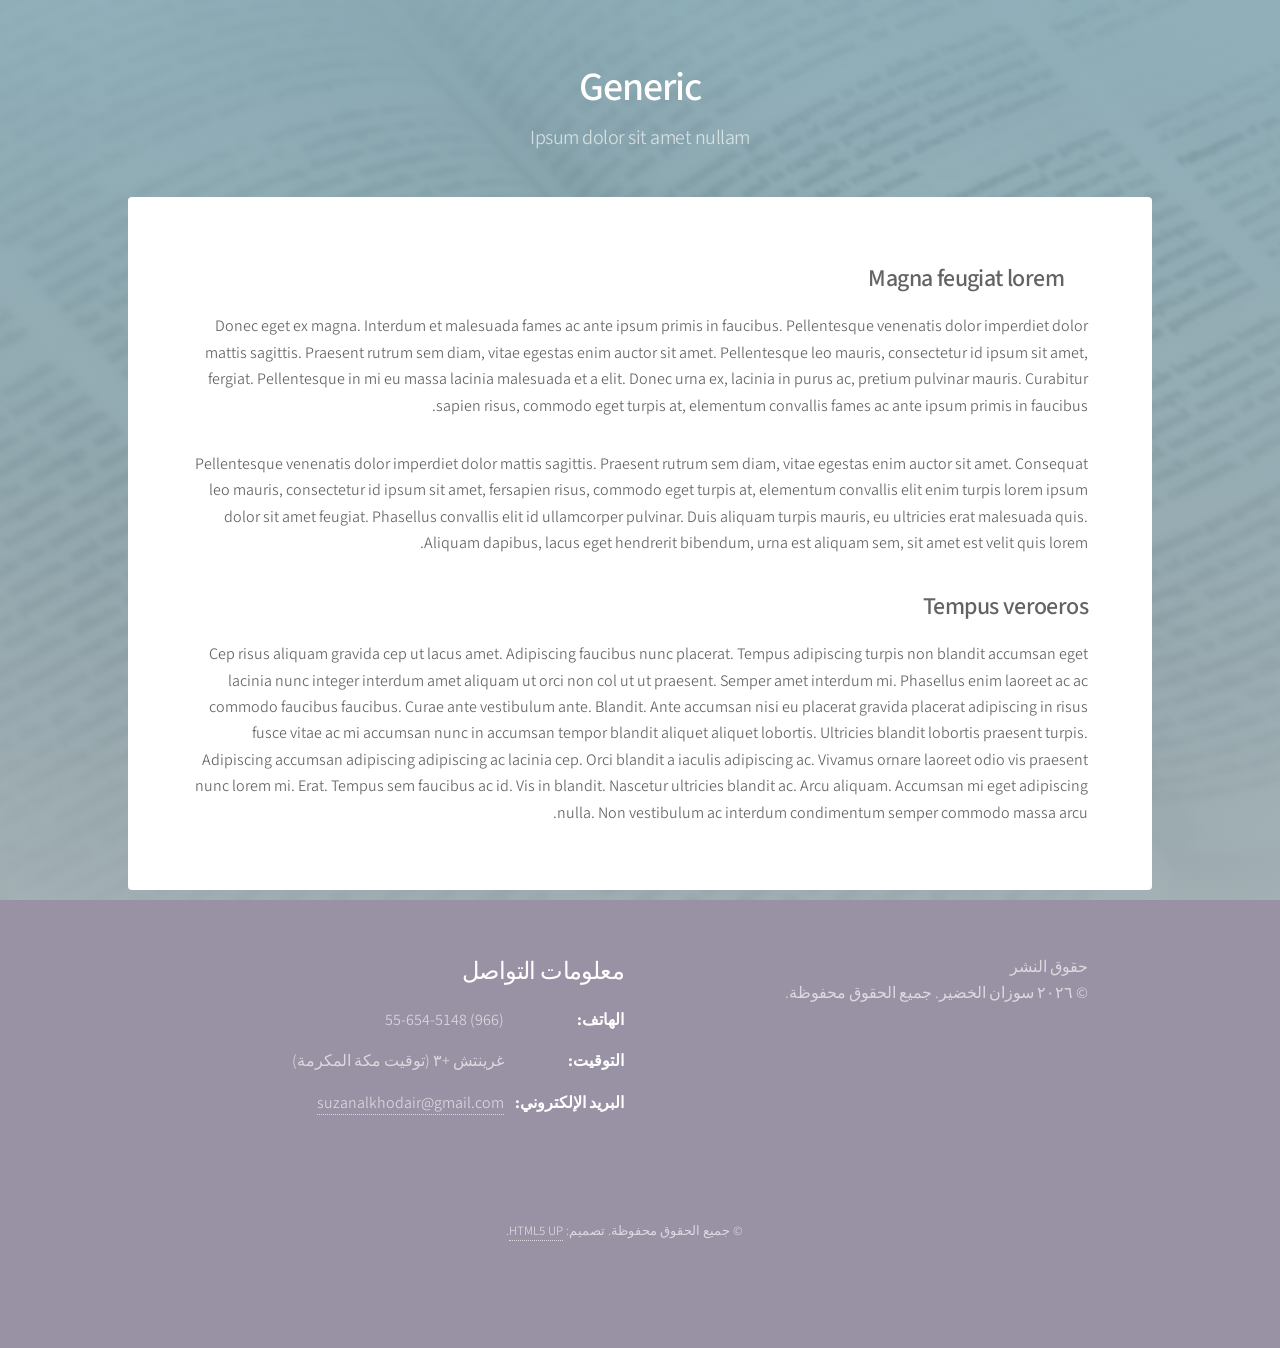
==== editing-arabic.html @ dbc7c9cd "Update editing-arabic.html" ====
<!DOCTYPE HTML>
<!--
	Stellar by HTML5 UP
	html5up.net | @ajlkn
	Free for personal and commercial use under the CCA 3.0 license (html5up.net/license)
-->
<html lang="ar" dir="rtl">
	<head>
		<title>editing - sk-ed.net</title>
		<meta charset="utf-8" />
		<meta name="viewport" content="width=device-width, initial-scale=1, user-scalable=no" />
		<link rel="stylesheet" href="assets/css/main.css" />
		<noscript><link rel="stylesheet" href="assets/css/noscript.css" /></noscript>
	</head>
	<body class="is-preload">

		<!-- Wrapper -->
			<div id="wrapper">

				<!-- Header -->
					<header id="header">
						<h1>Generic</h1>
						<p>Ipsum dolor sit amet nullam</p>
					</header>

				<!-- Main -->
					<div id="main">

						<!-- Content -->
							<section id="content" class="main">
								<span class="image right"><img src="images/pic04.jpg" alt="" /></span>
								<h2>Magna feugiat lorem</h2>
								<p>Donec eget ex magna. Interdum et malesuada fames ac ante ipsum primis in faucibus. Pellentesque venenatis dolor imperdiet dolor mattis sagittis. Praesent rutrum sem diam, vitae egestas enim auctor sit amet. Pellentesque leo mauris, consectetur id ipsum sit amet, fergiat. Pellentesque in mi eu massa lacinia malesuada et a elit. Donec urna ex, lacinia in purus ac, pretium pulvinar mauris. Curabitur sapien risus, commodo eget turpis at, elementum convallis fames ac ante ipsum primis in faucibus.</p>
								<p>Pellentesque venenatis dolor imperdiet dolor mattis sagittis. Praesent rutrum sem diam, vitae egestas enim auctor sit amet. Consequat leo mauris, consectetur id ipsum sit amet, fersapien risus, commodo eget turpis at, elementum convallis elit enim turpis lorem ipsum dolor sit amet feugiat. Phasellus convallis elit id ullamcorper pulvinar. Duis aliquam turpis mauris, eu ultricies erat malesuada quis. Aliquam dapibus, lacus eget hendrerit bibendum, urna est aliquam sem, sit amet est velit quis lorem.</p>
								<h2>Tempus veroeros</h2>
								<p>Cep risus aliquam gravida cep ut lacus amet. Adipiscing faucibus nunc placerat. Tempus adipiscing turpis non blandit accumsan eget lacinia nunc integer interdum amet aliquam ut orci non col ut ut praesent. Semper amet interdum mi. Phasellus enim laoreet ac ac commodo faucibus faucibus. Curae ante vestibulum ante. Blandit. Ante accumsan nisi eu placerat gravida placerat adipiscing in risus fusce vitae ac mi accumsan nunc in accumsan tempor blandit aliquet aliquet lobortis. Ultricies blandit lobortis praesent turpis. Adipiscing accumsan adipiscing adipiscing ac lacinia cep. Orci blandit a iaculis adipiscing ac. Vivamus ornare laoreet odio vis praesent nunc lorem mi. Erat. Tempus sem faucibus ac id. Vis in blandit. Nascetur ultricies blandit ac. Arcu aliquam. Accumsan mi eget adipiscing nulla. Non vestibulum ac interdum condimentum semper commodo massa arcu.</p>
							</section>

					</div>

				<!-- Footer -->
					<footer id="footer">
						<section>
    <dt>حقوق النشر</dt>
    <dd>&copy; ٢٠٢٦ سوزان الخضير. جميع الحقوق محفوظة.</dd>
</section>
<section>
    <h2>معلومات التواصل</h2>
    <dl class="alt" style="direction: rtl; text-align: right; margin: 0; padding: 0;">								
        
        <!-- Row 1: Phone -->
        <div style="display: flex; justify-content: flex-start; align-items: center; margin-bottom: 15px;">
            <dt style="font-weight: bold; min-width: 120px; margin: 0;">الهاتف:</dt>
            <dd dir="ltr" style="margin: 0; padding: 0;">55-654-5148 (966)</dd>
        </div>
        
        <!-- Row 2: Time -->
        <div style="display: flex; justify-content: flex-start; align-items: center; margin-bottom: 15px;">
            <dt style="font-weight: bold; min-width: 120px; margin: 0;">التوقيت:</dt>
            <dd style="margin: 0; padding: 0;">غرينتش +٣ (توقيت مكة المكرمة)</dd>
        </div>
        
        <!-- Row 3: Email -->
        <div style="display: flex; justify-content: flex-start; align-items: center; margin-bottom: 15px;">
            <dt style="font-weight: bold; min-width: 120px; margin: 0;">البريد الإلكتروني:</dt>
            <dd style="margin: 0; padding: 0;"><a href="mailto:suzanalkhodair@gmail.com">suzanalkhodair@gmail.com</a></dd>
        </div>
        
    </dl>

    <ul class="icons">
        <li><a href="https://x.com/docsu1970" class="icon brands fa-twitter"><span class="label">تويتر</span></a></li>
        <li><a href="https://www.linkedin.com/in/docsu1970/" class="icon brands fa-linkedin"><span class="label">لينكد إن</span></a></li>
        <li><a href="https://www.youtube.com/@suzanalkhodairmedicaledito6177" class="icon brands fa-youtube"><span class="label">يوتيوب</span></a></li>
        <li><a href="https://iwtsp.com/966556545148" class="icon brands fa-whatsapp"><span class="label">واتساب</span></a></li>		
    </ul>
</section>
<p class="copyright">&copy; جميع الحقوق محفوظة. تصميم: <a href="https://html5up.net">HTML5 UP</a>.</p>
					</footer>

			</div>

		<!-- Scripts -->
			<script src="assets/js/jquery.min.js"></script>
			<script src="assets/js/jquery.scrollex.min.js"></script>
			<script src="assets/js/jquery.scrolly.min.js"></script>
			<script src="assets/js/browser.min.js"></script>
			<script src="assets/js/breakpoints.min.js"></script>
			<script src="assets/js/util.js"></script>
			<script src="assets/js/main.js"></script>

	</body>
</html>
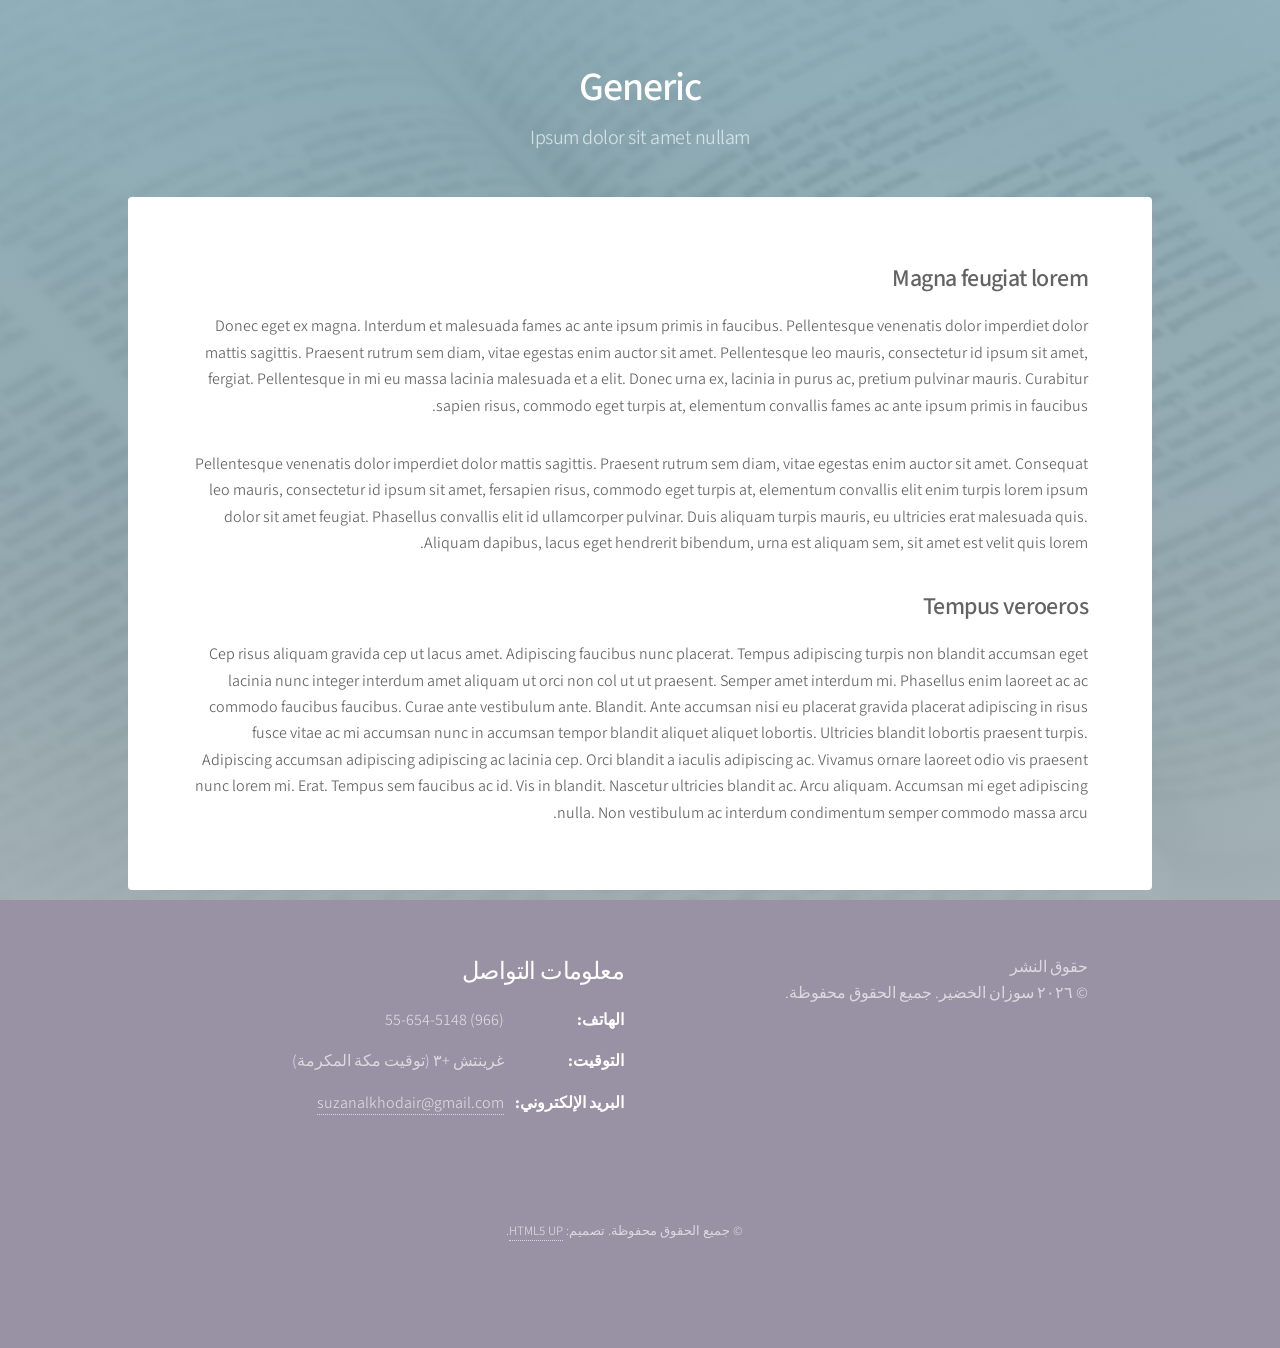
==== commit a4b6dcd7: "Update editing-arabic.html" ====
--- a/editing-arabic.html
+++ b/editing-arabic.html
@@ -28,7 +28,7 @@
 
 						<!-- Content -->
 							<section id="content" class="main">
-								<span class="image right"><img src="images/pic04.jpg" alt="" /></span>
+								<span class="image left"><img src="images/pic04.jpg" alt="" /></span>
 								<h2>Magna feugiat lorem</h2>
 								<p>Donec eget ex magna. Interdum et malesuada fames ac ante ipsum primis in faucibus. Pellentesque venenatis dolor imperdiet dolor mattis sagittis. Praesent rutrum sem diam, vitae egestas enim auctor sit amet. Pellentesque leo mauris, consectetur id ipsum sit amet, fergiat. Pellentesque in mi eu massa lacinia malesuada et a elit. Donec urna ex, lacinia in purus ac, pretium pulvinar mauris. Curabitur sapien risus, commodo eget turpis at, elementum convallis fames ac ante ipsum primis in faucibus.</p>
 								<p>Pellentesque venenatis dolor imperdiet dolor mattis sagittis. Praesent rutrum sem diam, vitae egestas enim auctor sit amet. Consequat leo mauris, consectetur id ipsum sit amet, fersapien risus, commodo eget turpis at, elementum convallis elit enim turpis lorem ipsum dolor sit amet feugiat. Phasellus convallis elit id ullamcorper pulvinar. Duis aliquam turpis mauris, eu ultricies erat malesuada quis. Aliquam dapibus, lacus eget hendrerit bibendum, urna est aliquam sem, sit amet est velit quis lorem.</p>
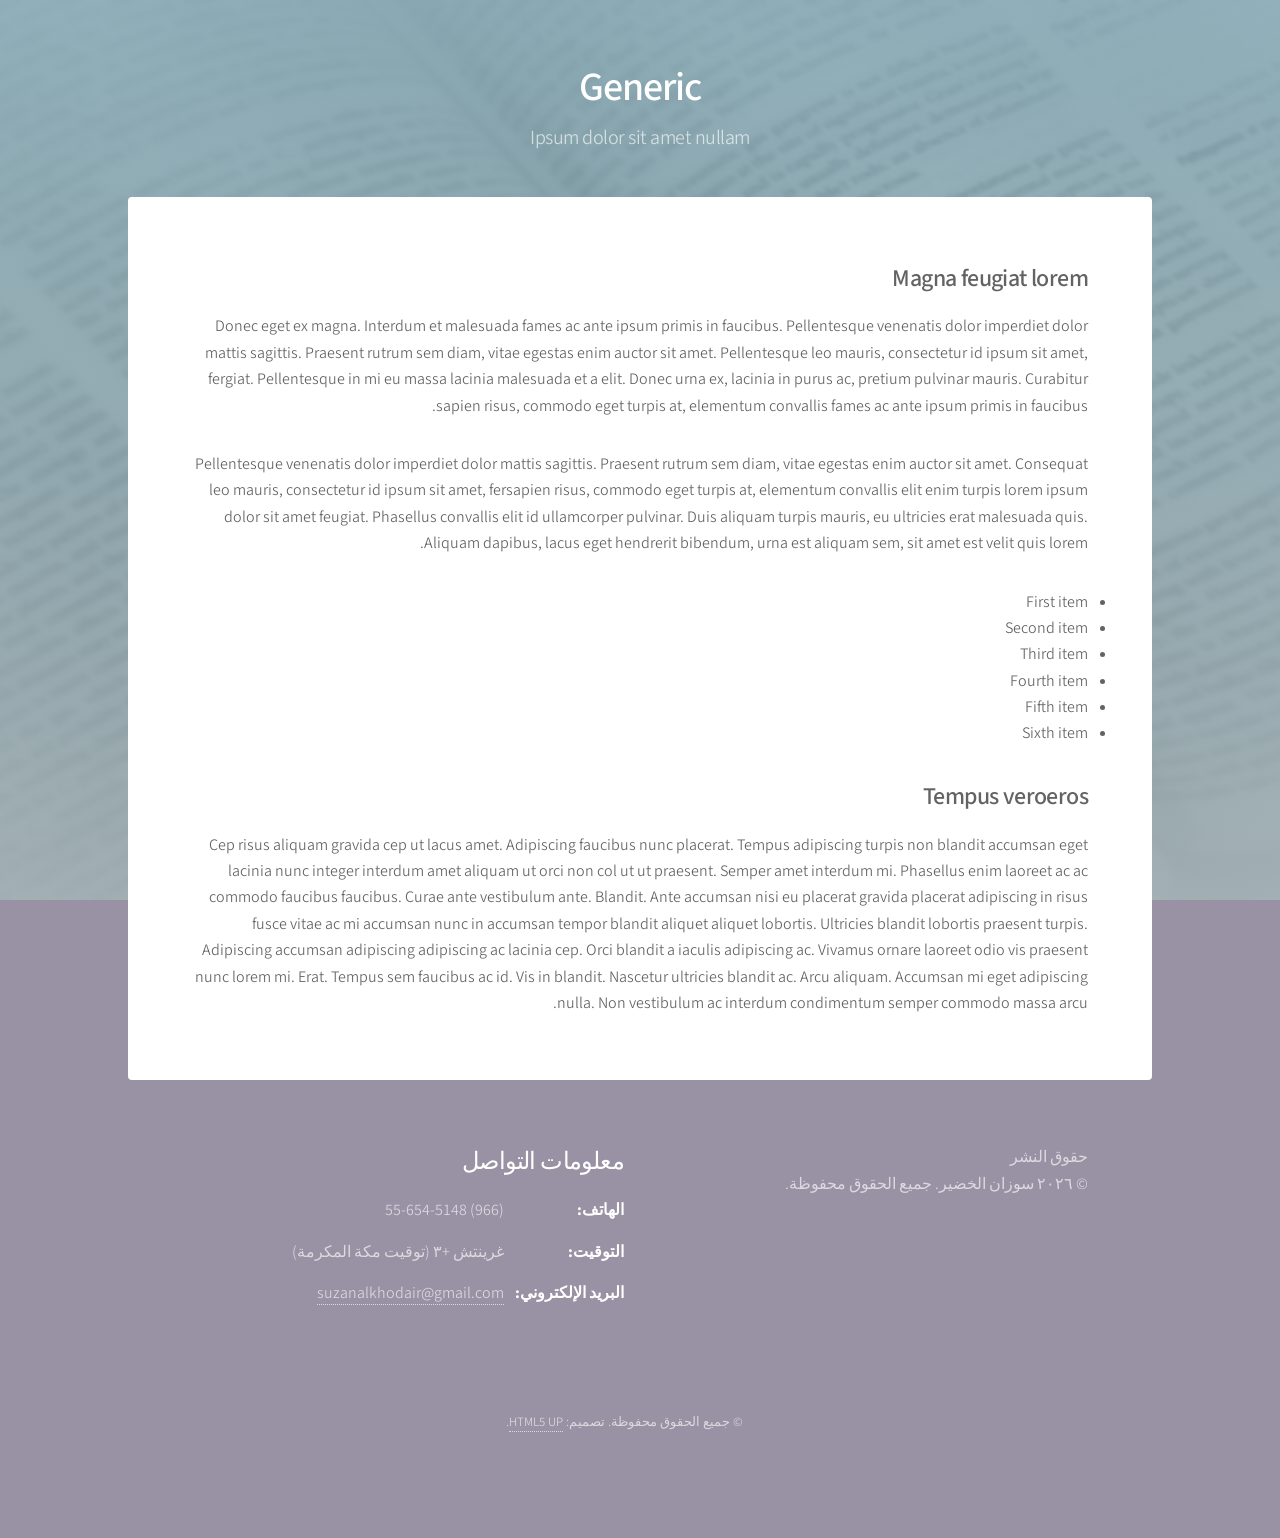
==== commit 33f14759: "Update editing-arabic.html" ====
--- a/editing-arabic.html
+++ b/editing-arabic.html
@@ -32,6 +32,14 @@
 								<h2>Magna feugiat lorem</h2>
 								<p>Donec eget ex magna. Interdum et malesuada fames ac ante ipsum primis in faucibus. Pellentesque venenatis dolor imperdiet dolor mattis sagittis. Praesent rutrum sem diam, vitae egestas enim auctor sit amet. Pellentesque leo mauris, consectetur id ipsum sit amet, fergiat. Pellentesque in mi eu massa lacinia malesuada et a elit. Donec urna ex, lacinia in purus ac, pretium pulvinar mauris. Curabitur sapien risus, commodo eget turpis at, elementum convallis fames ac ante ipsum primis in faucibus.</p>
 								<p>Pellentesque venenatis dolor imperdiet dolor mattis sagittis. Praesent rutrum sem diam, vitae egestas enim auctor sit amet. Consequat leo mauris, consectetur id ipsum sit amet, fersapien risus, commodo eget turpis at, elementum convallis elit enim turpis lorem ipsum dolor sit amet feugiat. Phasellus convallis elit id ullamcorper pulvinar. Duis aliquam turpis mauris, eu ultricies erat malesuada quis. Aliquam dapibus, lacus eget hendrerit bibendum, urna est aliquam sem, sit amet est velit quis lorem.</p>
+								<ul class="two-column-list dir="rtl"">
+  <li>First item</li>
+  <li>Second item</li>
+  <li>Third item</li>
+  <li>Fourth item</li>
+  <li>Fifth item</li>
+  <li>Sixth item</li>
+</ul>
 								<h2>Tempus veroeros</h2>
 								<p>Cep risus aliquam gravida cep ut lacus amet. Adipiscing faucibus nunc placerat. Tempus adipiscing turpis non blandit accumsan eget lacinia nunc integer interdum amet aliquam ut orci non col ut ut praesent. Semper amet interdum mi. Phasellus enim laoreet ac ac commodo faucibus faucibus. Curae ante vestibulum ante. Blandit. Ante accumsan nisi eu placerat gravida placerat adipiscing in risus fusce vitae ac mi accumsan nunc in accumsan tempor blandit aliquet aliquet lobortis. Ultricies blandit lobortis praesent turpis. Adipiscing accumsan adipiscing adipiscing ac lacinia cep. Orci blandit a iaculis adipiscing ac. Vivamus ornare laoreet odio vis praesent nunc lorem mi. Erat. Tempus sem faucibus ac id. Vis in blandit. Nascetur ultricies blandit ac. Arcu aliquam. Accumsan mi eget adipiscing nulla. Non vestibulum ac interdum condimentum semper commodo massa arcu.</p>
 							</section>
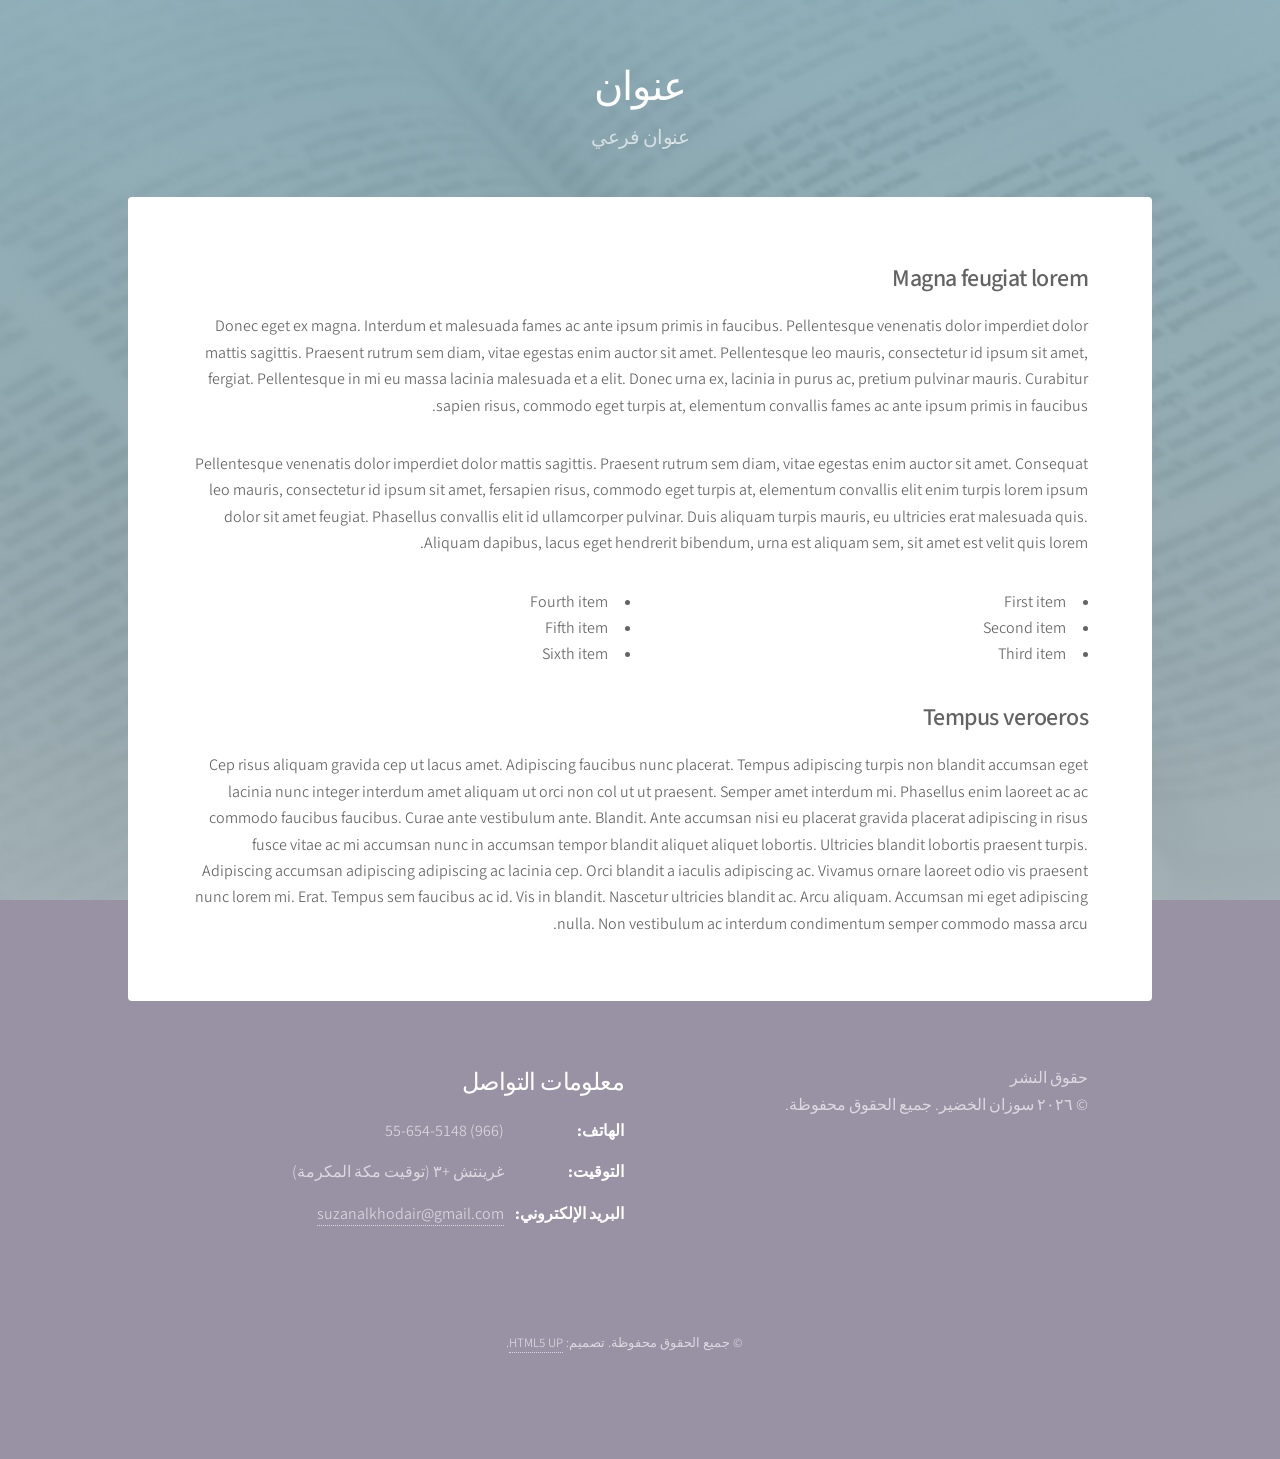
==== commit 550974ca: "Update editing-arabic.html" ====
--- a/editing-arabic.html
+++ b/editing-arabic.html
@@ -19,8 +19,8 @@
 
 				<!-- Header -->
 					<header id="header">
-						<h1>Generic</h1>
-						<p>Ipsum dolor sit amet nullam</p>
+						<h1>عنوان</h1>
+						<p>عنوان فرعي</p>
 					</header>
 
 				<!-- Main -->
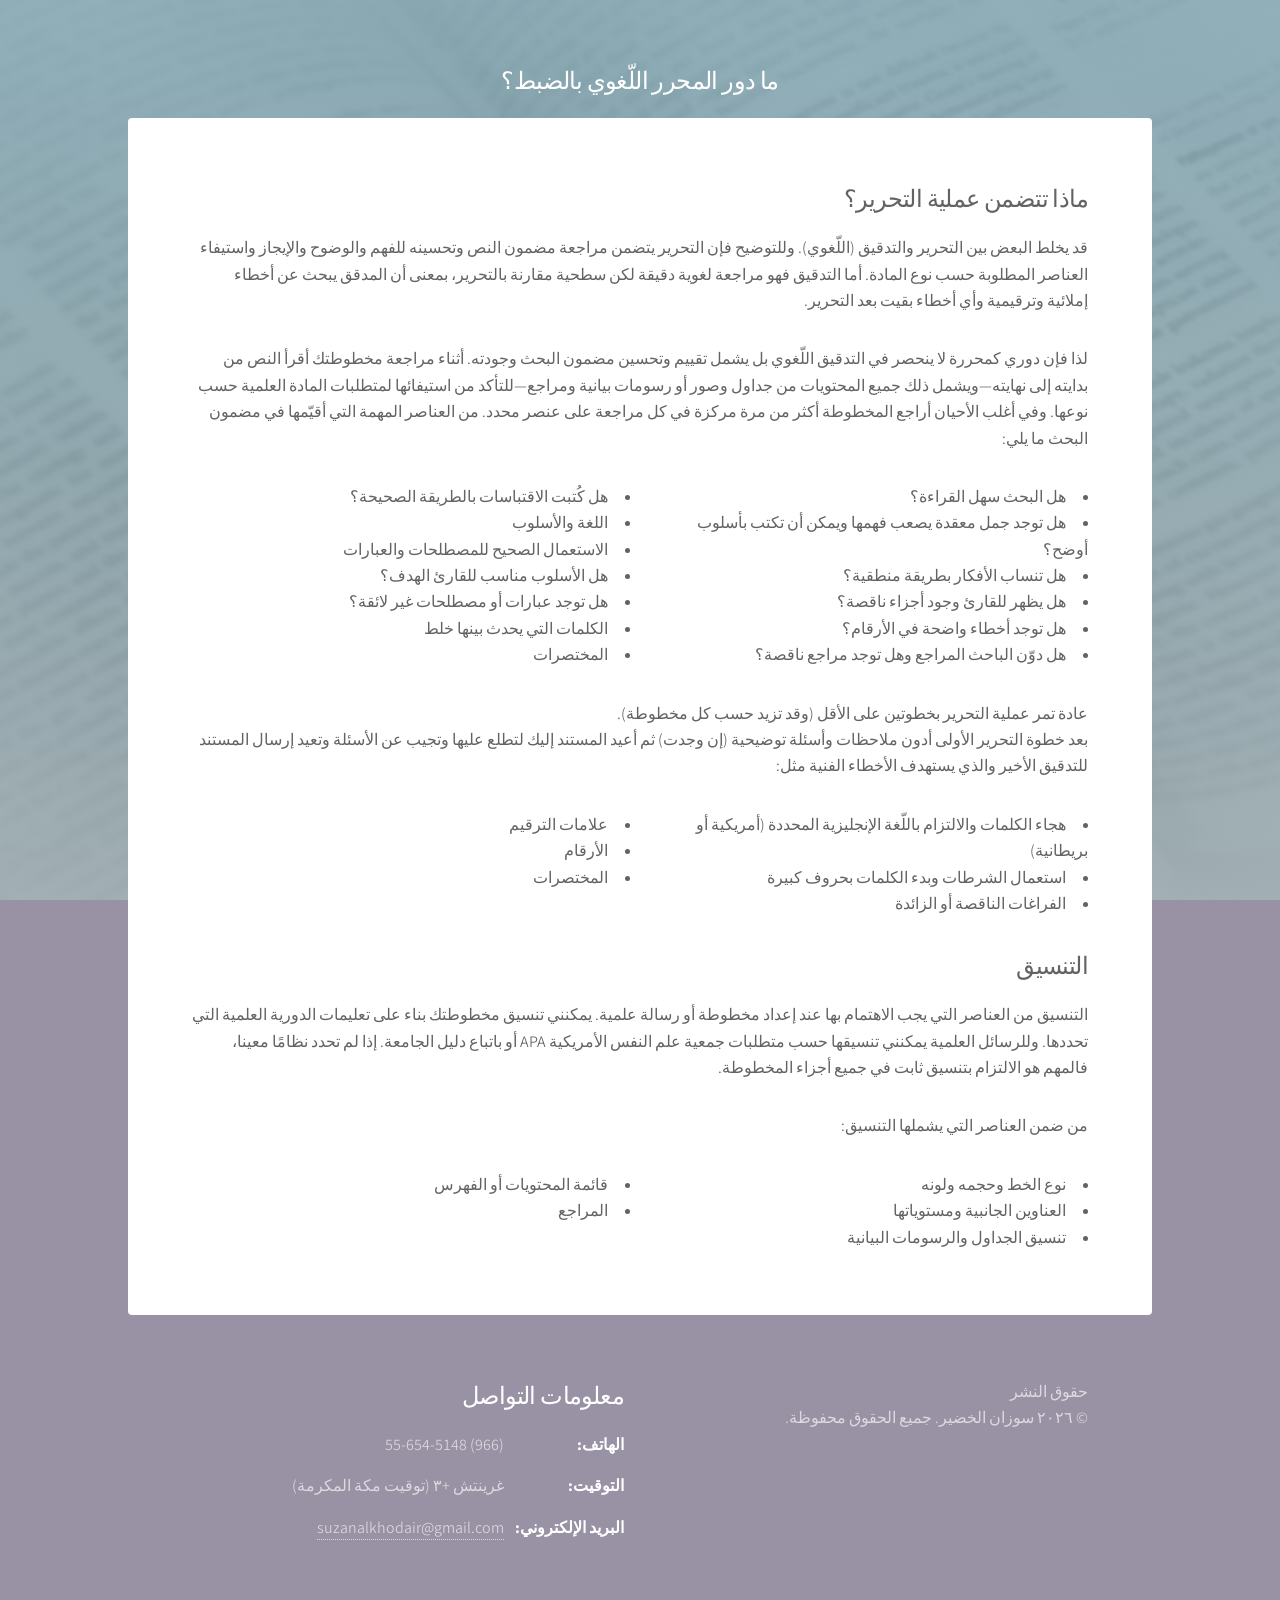
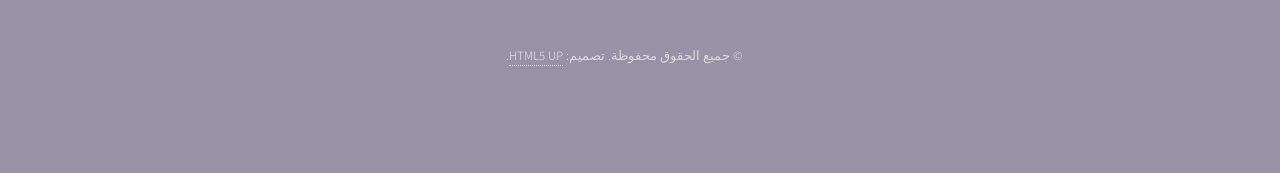
==== commit 7e3ae99e: "Update editing-arabic.html" ====
--- a/editing-arabic.html
+++ b/editing-arabic.html
@@ -6,7 +6,7 @@
 -->
 <html lang="ar" dir="rtl">
 	<head>
-		<title>editing - sk-ed.net</title>
+		<title>editing-AR sk-ed.net</title>
 		<meta charset="utf-8" />
 		<meta name="viewport" content="width=device-width, initial-scale=1, user-scalable=no" />
 		<link rel="stylesheet" href="assets/css/main.css" />
@@ -19,8 +19,7 @@
 
 				<!-- Header -->
 					<header id="header">
-						<h1>عنوان</h1>
-						<p>عنوان فرعي</p>
+						<h2>ما دور المحرر اللّغوي بالضبط؟</h2>
 					</header>
 
 				<!-- Main -->
@@ -29,19 +28,43 @@
 						<!-- Content -->
 							<section id="content" class="main">
 								<span class="image left"><img src="images/pic04.jpg" alt="" /></span>
-								<h2>Magna feugiat lorem</h2>
-								<p>Donec eget ex magna. Interdum et malesuada fames ac ante ipsum primis in faucibus. Pellentesque venenatis dolor imperdiet dolor mattis sagittis. Praesent rutrum sem diam, vitae egestas enim auctor sit amet. Pellentesque leo mauris, consectetur id ipsum sit amet, fergiat. Pellentesque in mi eu massa lacinia malesuada et a elit. Donec urna ex, lacinia in purus ac, pretium pulvinar mauris. Curabitur sapien risus, commodo eget turpis at, elementum convallis fames ac ante ipsum primis in faucibus.</p>
-								<p>Pellentesque venenatis dolor imperdiet dolor mattis sagittis. Praesent rutrum sem diam, vitae egestas enim auctor sit amet. Consequat leo mauris, consectetur id ipsum sit amet, fersapien risus, commodo eget turpis at, elementum convallis elit enim turpis lorem ipsum dolor sit amet feugiat. Phasellus convallis elit id ullamcorper pulvinar. Duis aliquam turpis mauris, eu ultricies erat malesuada quis. Aliquam dapibus, lacus eget hendrerit bibendum, urna est aliquam sem, sit amet est velit quis lorem.</p>
+								<h2>ماذا تتضمن عملية التحرير؟</h2>
+								<p>قد يخلط البعض بين التحرير والتدقيق (اللّغوي). وللتوضيح فإن التحرير يتضمن مراجعة مضمون النص وتحسينه للفهم والوضوح والإيجاز واستيفاء العناصر المطلوبة حسب نوع المادة. أما التدقيق فهو مراجعة لغوية دقيقة لكن سطحية مقارنة بالتحرير، بمعنى أن المدقق يبحث عن أخطاء إملائية وترقيمية وأي أخطاء بقيت بعد التحرير.</p>
+								<p>لذا فإن دوري كمحررة لا ينحصر في التدقيق اللّغوي بل يشمل تقييم وتحسين مضمون البحث وجودته. أثناء مراجعة مخطوطتك أقرأ النص من بدايته إلى نهايته—ويشمل ذلك جميع المحتويات من جداول وصور أو رسومات بيانية ومراجع—للتأكد من استيفائها لمتطلبات المادة العلمية حسب نوعها. وفي أغلب الأحيان أراجع المخطوطة أكثر من مرة مركزة في كل مراجعة على عنصر محدد. من العناصر المهمة التي أقيّمها في مضمون البحث ما يلي:</p>
 								<ul class="two-column-list dir="rtl"">
-  <li>First item</li>
-  <li>Second item</li>
-  <li>Third item</li>
-  <li>Fourth item</li>
-  <li>Fifth item</li>
-  <li>Sixth item</li>
-</ul>
-								<h2>Tempus veroeros</h2>
-								<p>Cep risus aliquam gravida cep ut lacus amet. Adipiscing faucibus nunc placerat. Tempus adipiscing turpis non blandit accumsan eget lacinia nunc integer interdum amet aliquam ut orci non col ut ut praesent. Semper amet interdum mi. Phasellus enim laoreet ac ac commodo faucibus faucibus. Curae ante vestibulum ante. Blandit. Ante accumsan nisi eu placerat gravida placerat adipiscing in risus fusce vitae ac mi accumsan nunc in accumsan tempor blandit aliquet aliquet lobortis. Ultricies blandit lobortis praesent turpis. Adipiscing accumsan adipiscing adipiscing ac lacinia cep. Orci blandit a iaculis adipiscing ac. Vivamus ornare laoreet odio vis praesent nunc lorem mi. Erat. Tempus sem faucibus ac id. Vis in blandit. Nascetur ultricies blandit ac. Arcu aliquam. Accumsan mi eget adipiscing nulla. Non vestibulum ac interdum condimentum semper commodo massa arcu.</p>
+  <li>هل البحث سهل القراءة؟</li>
+  <li>هل توجد جمل معقدة يصعب فهمها ويمكن أن تكتب بأسلوب أوضح؟</li>
+  <li>هل تنساب الأفكار بطريقة منطقية؟</li>
+  <li>هل يظهر للقارئ وجود أجزاء ناقصة؟</li>
+  <li>هل توجد أخطاء واضحة في الأرقام؟</li>
+  <li>هل دوّن الباحث المراجع وهل توجد مراجع ناقصة؟</li>
+   <li>هل كُتبت الاقتباسات بالطريقة الصحيحة؟</li>
+  <li>اللغة والأسلوب</li>
+  <li>الاستعمال الصحيح للمصطلحات والعبارات</li>
+	<li>هل الأسلوب مناسب للقارئ الهدف؟</li>
+  <li>هل توجد عبارات أو مصطلحات غير لائقة؟</li>
+   <li>الكلمات التي يحدث بينها خلط</li>
+  <li>المختصرات</li>
+  </ul>
+<p>عادة تمر عملية التحرير بخطوتين على الأقل (وقد تزيد حسب كل مخطوطة).</br>بعد خطوة التحرير الأولى أدون ملاحظات وأسئلة توضيحية (إن وجدت) ثم أعيد المستند إليك لتطلع عليها وتجيب عن الأسئلة وتعيد إرسال المستند للتدقيق الأخير والذي يستهدف الأخطاء الفنية مثل:</p>
+	<ul class="two-column-list dir="rtl"">
+  <li>هجاء الكلمات والالتزام باللّغة الإنجليزية المحددة (أمريكية أو بريطانية)</li>
+  <li>استعمال الشرطات وبدء الكلمات بحروف كبيرة</li>
+  <li>الفراغات الناقصة أو الزائدة</li>
+  <li>علامات الترقيم</li>
+  <li>الأرقام</li>
+  <li>المختصرات</li>
+	</ul>
+								<h2>التنسيق</h2>
+								<p>التنسيق من العناصر التي يجب الاهتمام بها عند إعداد مخطوطة أو رسالة علمية. يمكنني تنسيق مخطوطتك بناء على تعليمات الدورية العلمية التي تحددها. وللرسائل العلمية يمكنني تنسيقها حسب متطلبات جمعية علم النفس الأمريكية APA أو باتباع دليل الجامعة. إذا لم تحدد نظامًا معينا، فالمهم هو الالتزام بتنسيق ثابت في جميع أجزاء المخطوطة.</p>
+								<p>من ضمن العناصر التي يشملها التنسيق:</p>
+	<ul class="two-column-list dir="rtl"">
+  <li>نوع الخط وحجمه ولونه</li>
+  <li>العناوين الجانبية ومستوياتها</li>
+  <li>تنسيق الجداول والرسومات البيانية</li>
+  <li>قائمة المحتويات أو الفهرس</li>
+  <li>المراجع</li>
+	</ul>
 							</section>
 
 					</div>
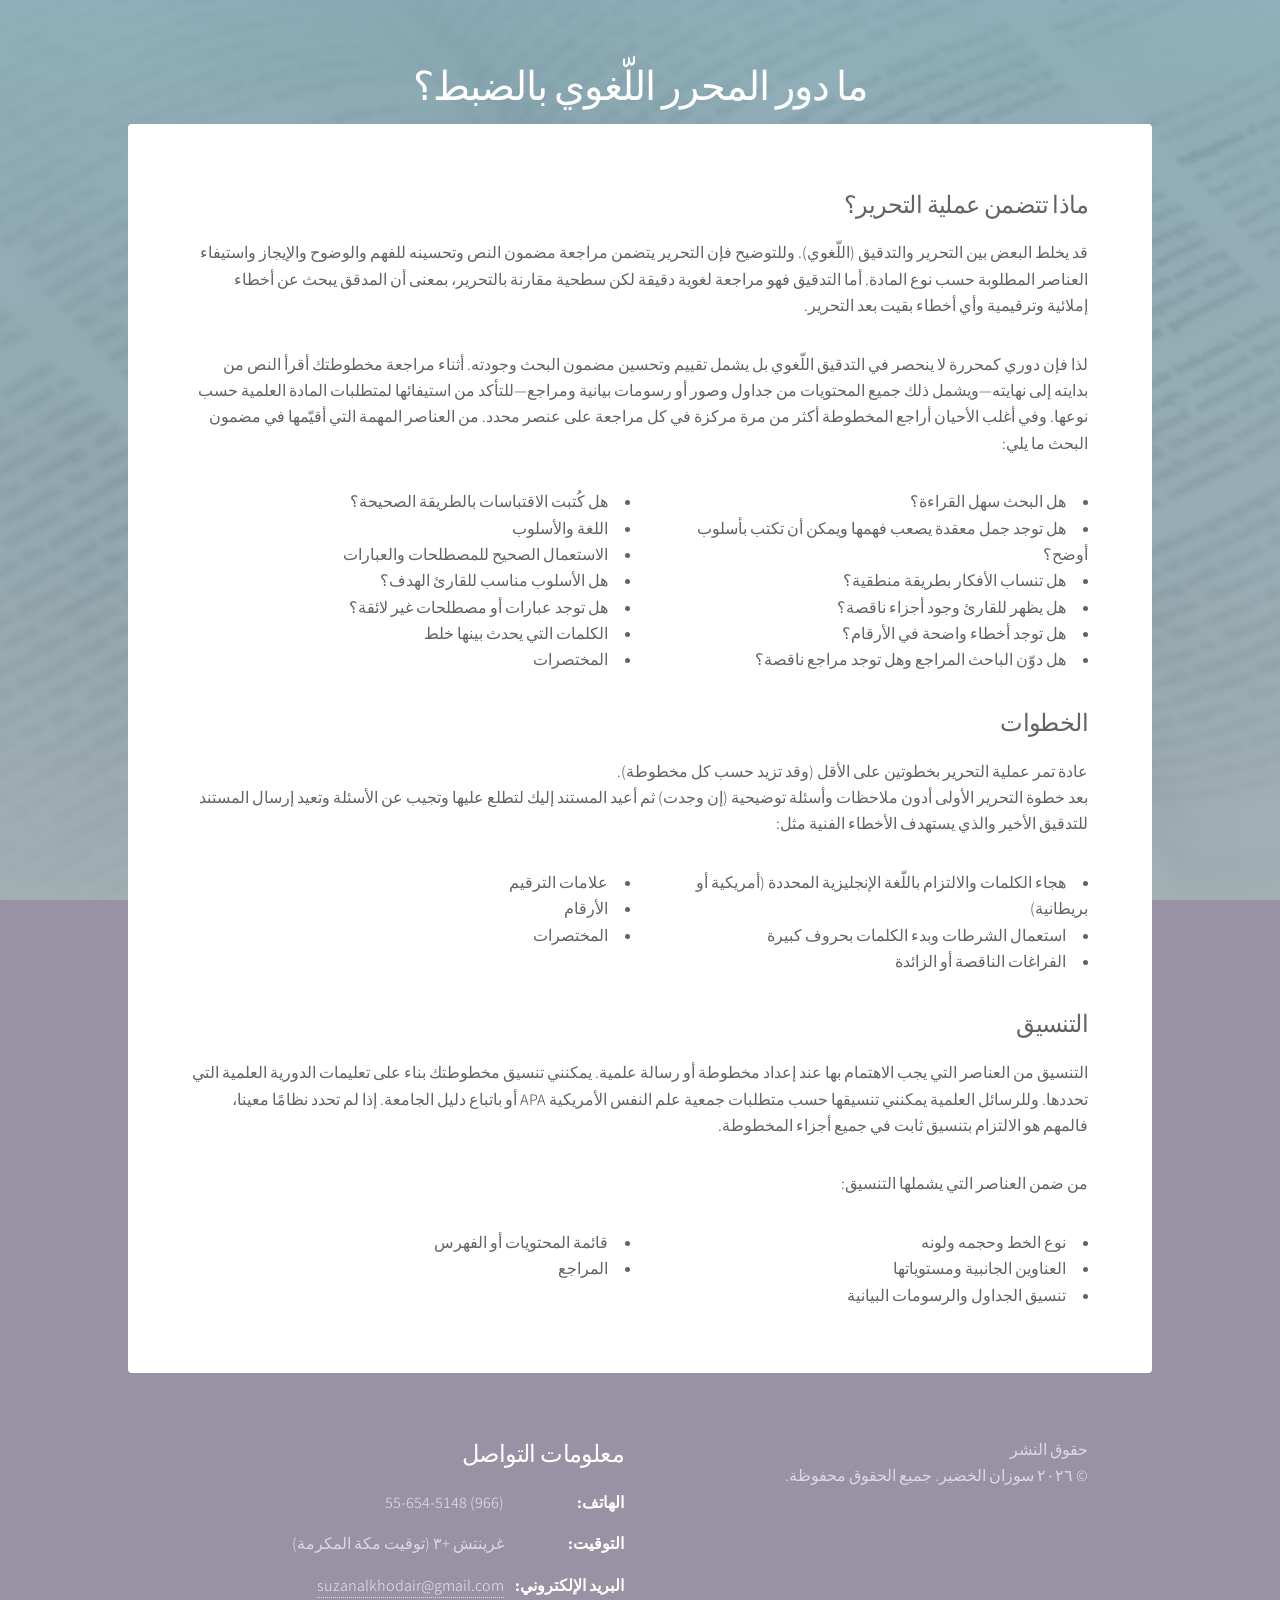
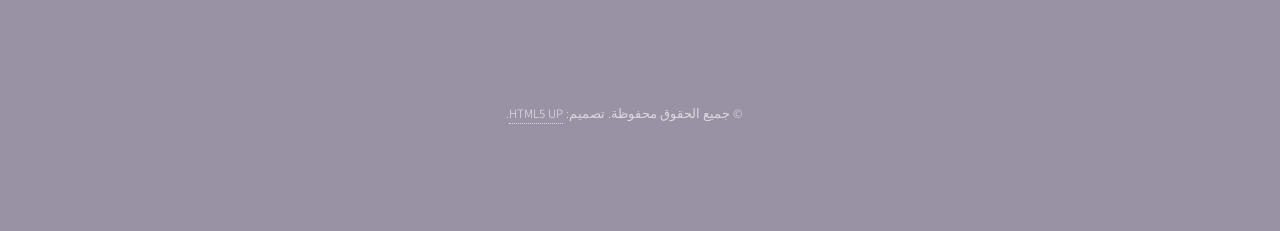
==== commit d6ce2545: "Update editing-arabic.html" ====
--- a/editing-arabic.html
+++ b/editing-arabic.html
@@ -19,7 +19,7 @@
 
 				<!-- Header -->
 					<header id="header">
-						<h2>ما دور المحرر اللّغوي بالضبط؟</h2>
+						<h1>ما دور المحرر اللّغوي بالضبط؟</h1>
 					</header>
 
 				<!-- Main -->
@@ -46,6 +46,7 @@
    <li>الكلمات التي يحدث بينها خلط</li>
   <li>المختصرات</li>
   </ul>
+	<h2>الخطوات</h2>
 <p>عادة تمر عملية التحرير بخطوتين على الأقل (وقد تزيد حسب كل مخطوطة).</br>بعد خطوة التحرير الأولى أدون ملاحظات وأسئلة توضيحية (إن وجدت) ثم أعيد المستند إليك لتطلع عليها وتجيب عن الأسئلة وتعيد إرسال المستند للتدقيق الأخير والذي يستهدف الأخطاء الفنية مثل:</p>
 	<ul class="two-column-list dir="rtl"">
   <li>هجاء الكلمات والالتزام باللّغة الإنجليزية المحددة (أمريكية أو بريطانية)</li>
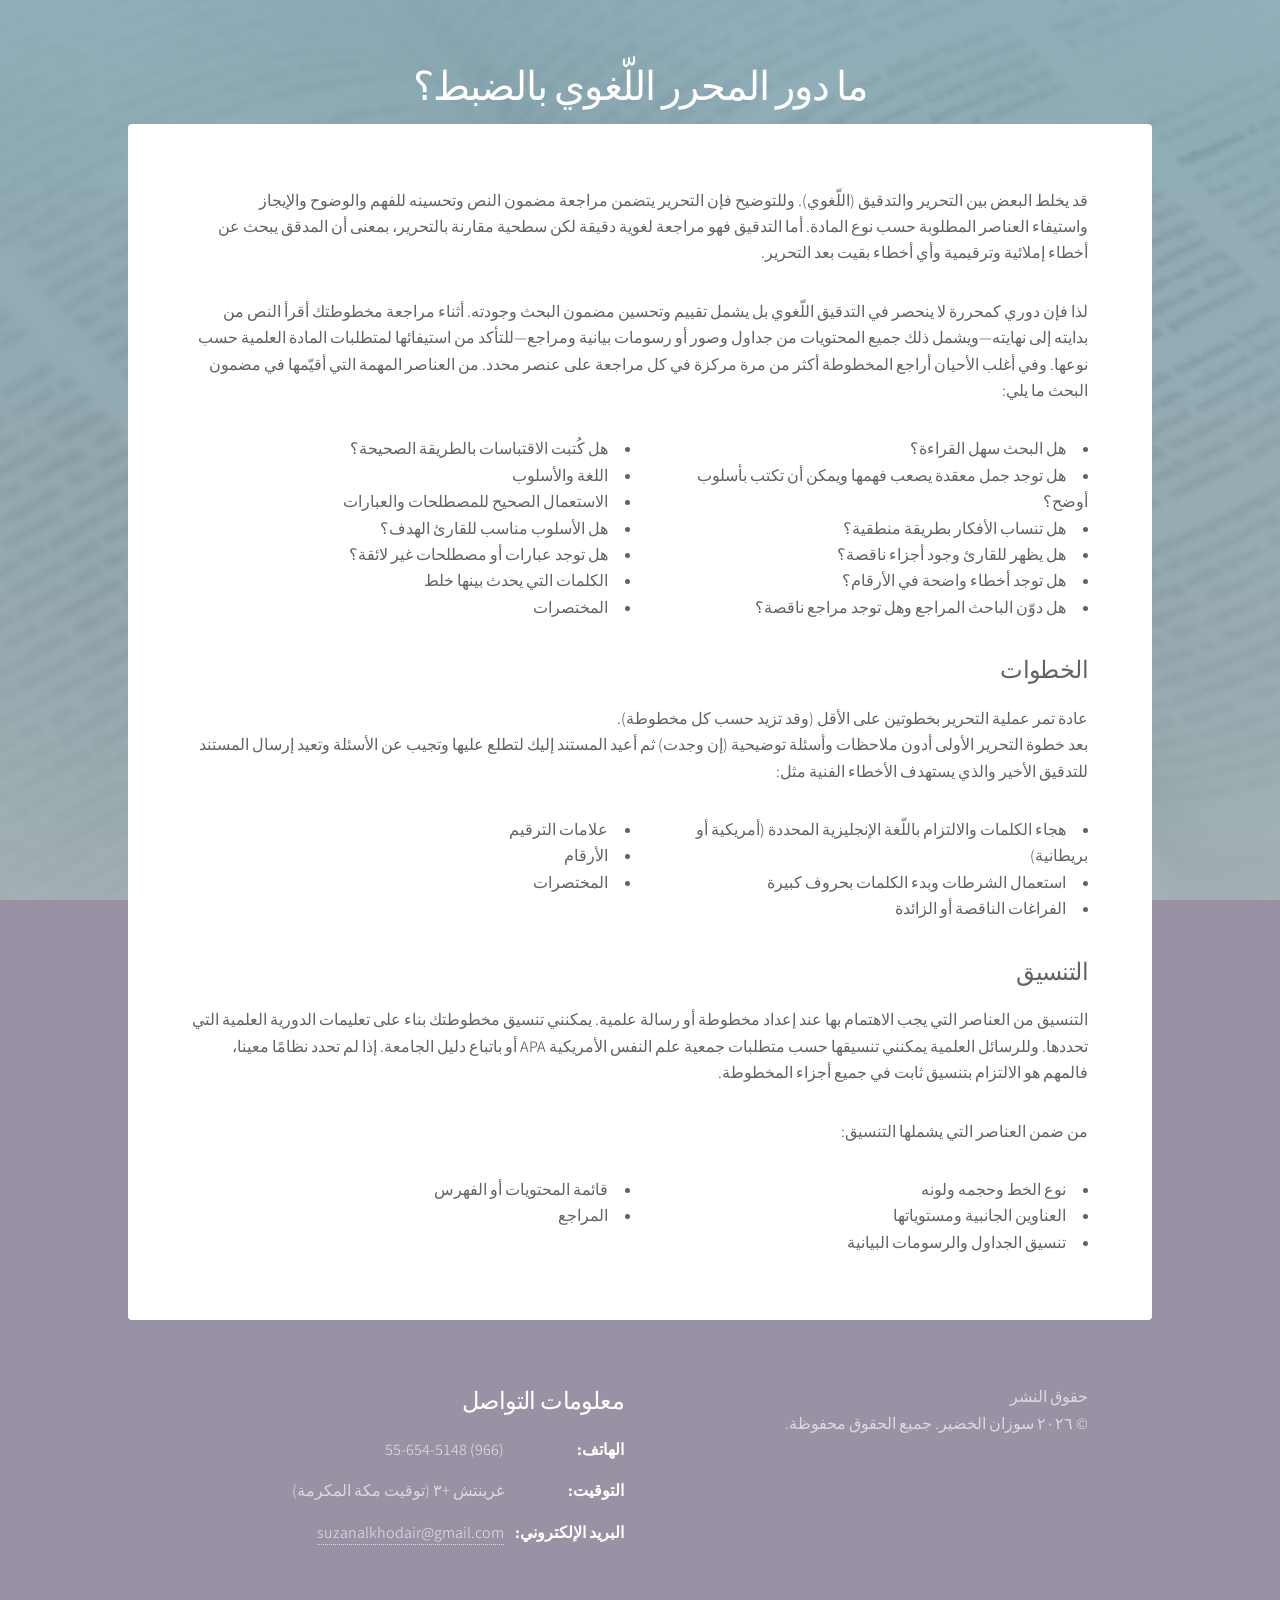
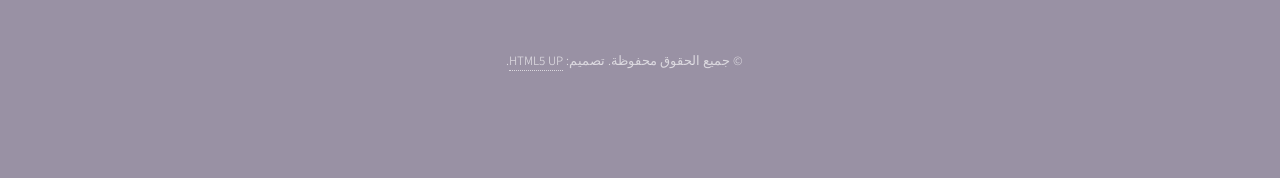
==== commit 57de5f98: "Update editing-arabic.html" ====
--- a/editing-arabic.html
+++ b/editing-arabic.html
@@ -28,7 +28,6 @@
 						<!-- Content -->
 							<section id="content" class="main">
 								<span class="image left"><img src="images/pic04.jpg" alt="" /></span>
-								<h2>ماذا تتضمن عملية التحرير؟</h2>
 								<p>قد يخلط البعض بين التحرير والتدقيق (اللّغوي). وللتوضيح فإن التحرير يتضمن مراجعة مضمون النص وتحسينه للفهم والوضوح والإيجاز واستيفاء العناصر المطلوبة حسب نوع المادة. أما التدقيق فهو مراجعة لغوية دقيقة لكن سطحية مقارنة بالتحرير، بمعنى أن المدقق يبحث عن أخطاء إملائية وترقيمية وأي أخطاء بقيت بعد التحرير.</p>
 								<p>لذا فإن دوري كمحررة لا ينحصر في التدقيق اللّغوي بل يشمل تقييم وتحسين مضمون البحث وجودته. أثناء مراجعة مخطوطتك أقرأ النص من بدايته إلى نهايته—ويشمل ذلك جميع المحتويات من جداول وصور أو رسومات بيانية ومراجع—للتأكد من استيفائها لمتطلبات المادة العلمية حسب نوعها. وفي أغلب الأحيان أراجع المخطوطة أكثر من مرة مركزة في كل مراجعة على عنصر محدد. من العناصر المهمة التي أقيّمها في مضمون البحث ما يلي:</p>
 								<ul class="two-column-list dir="rtl"">
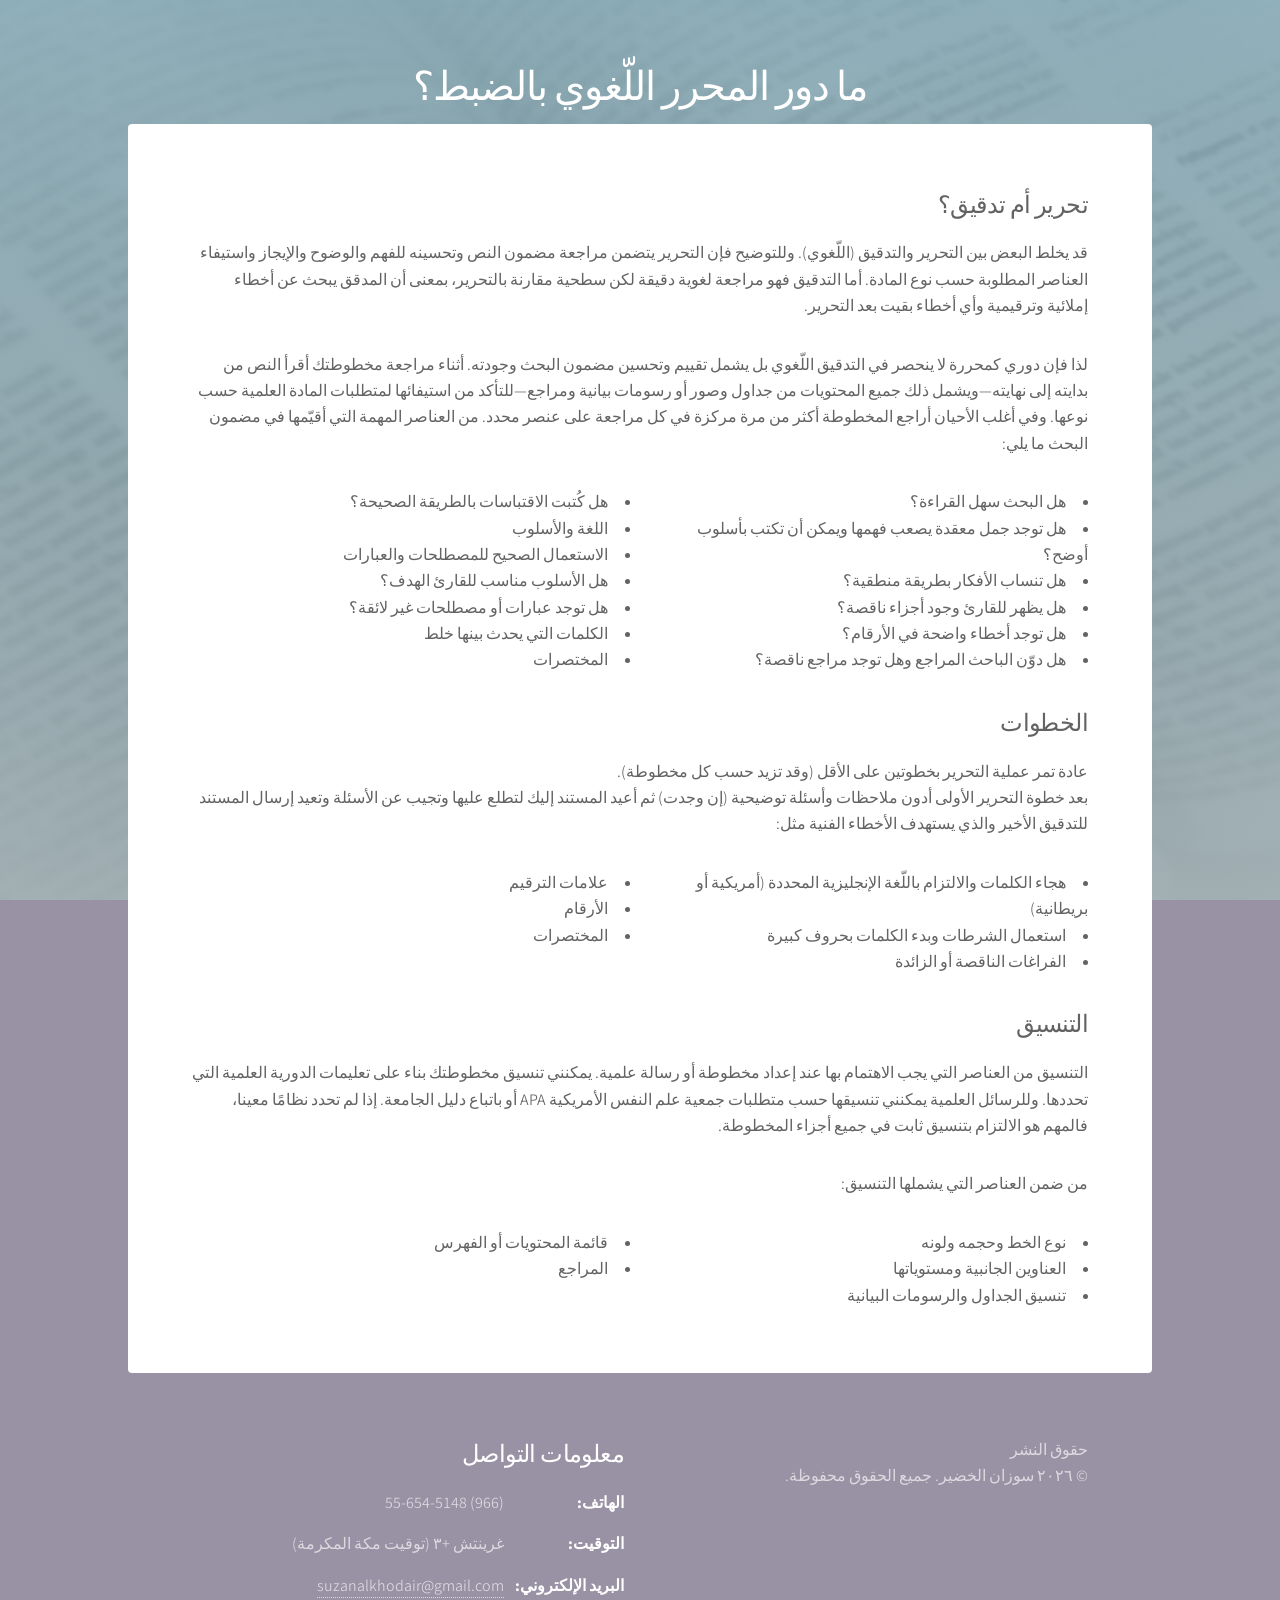
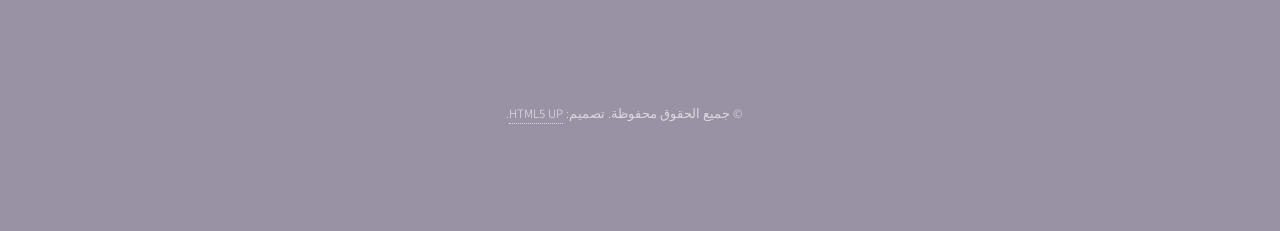
==== commit 7a5edcd1: "Update editing-arabic.html" ====
--- a/editing-arabic.html
+++ b/editing-arabic.html
@@ -28,7 +28,9 @@
 						<!-- Content -->
 							<section id="content" class="main">
 								<span class="image left"><img src="images/pic04.jpg" alt="" /></span>
+								<h2>تحرير أم تدقيق؟</h2>
 								<p>قد يخلط البعض بين التحرير والتدقيق (اللّغوي). وللتوضيح فإن التحرير يتضمن مراجعة مضمون النص وتحسينه للفهم والوضوح والإيجاز واستيفاء العناصر المطلوبة حسب نوع المادة. أما التدقيق فهو مراجعة لغوية دقيقة لكن سطحية مقارنة بالتحرير، بمعنى أن المدقق يبحث عن أخطاء إملائية وترقيمية وأي أخطاء بقيت بعد التحرير.</p>
+								
 								<p>لذا فإن دوري كمحررة لا ينحصر في التدقيق اللّغوي بل يشمل تقييم وتحسين مضمون البحث وجودته. أثناء مراجعة مخطوطتك أقرأ النص من بدايته إلى نهايته—ويشمل ذلك جميع المحتويات من جداول وصور أو رسومات بيانية ومراجع—للتأكد من استيفائها لمتطلبات المادة العلمية حسب نوعها. وفي أغلب الأحيان أراجع المخطوطة أكثر من مرة مركزة في كل مراجعة على عنصر محدد. من العناصر المهمة التي أقيّمها في مضمون البحث ما يلي:</p>
 								<ul class="two-column-list dir="rtl"">
   <li>هل البحث سهل القراءة؟</li>
